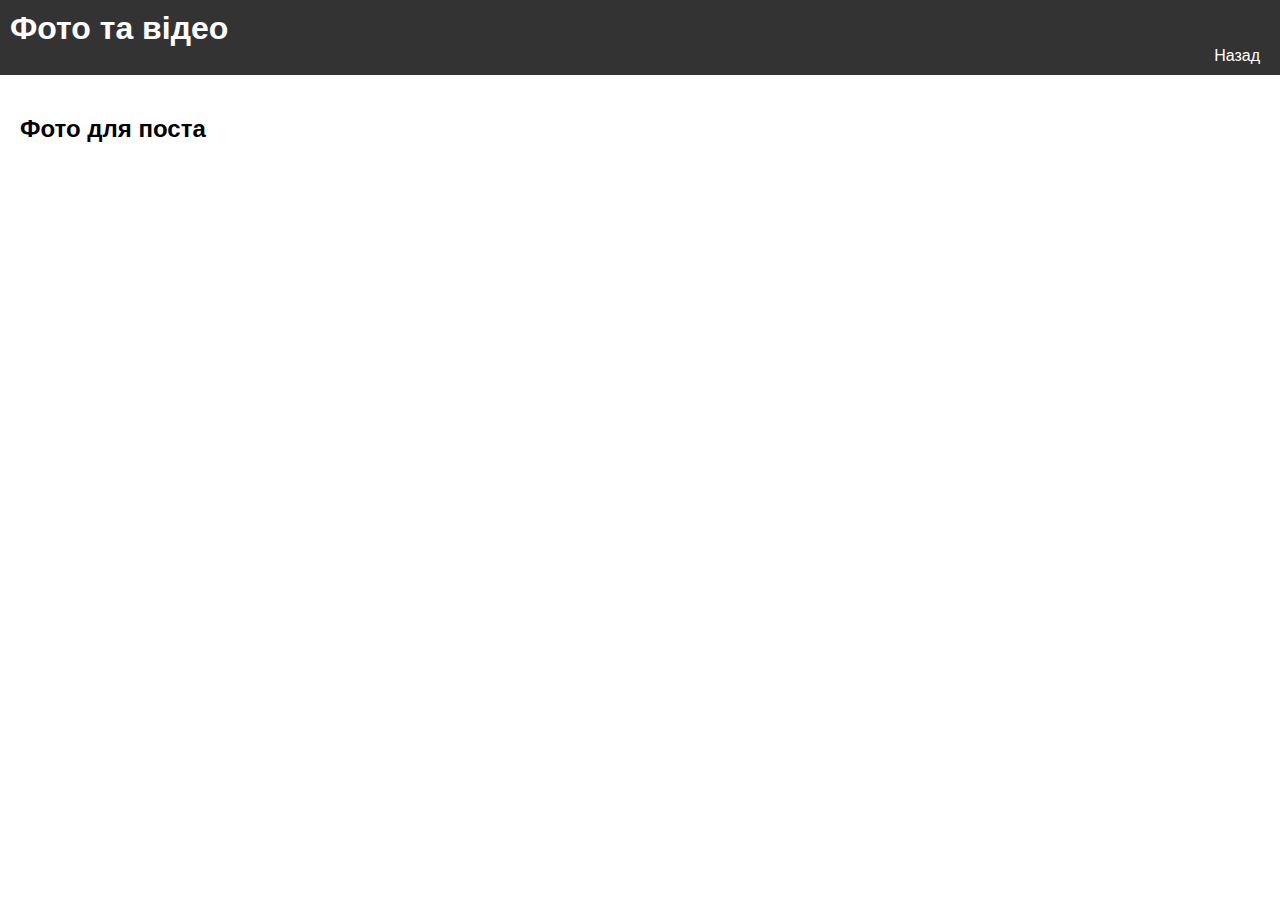
==== post.html @ 088eff0d "Add files via upload" ====
<!DOCTYPE html>
<html lang="en">
<head>
    <meta charset="UTF-8">
    <meta name="viewport" content="width=device-width, initial-scale=1.0">
    <title>Пост</title>
    <link rel="stylesheet" href="style.css">
</head>
<body>
    <header>
        <h1>Фото та відео</h1>
        <nav>
            <a href="index.html">Назад</a>
        </nav>
    </header>
    <main>
        <section id="main-content">
            <h2>Фото для поста</h2>
            <div id="photo_for_post">
                </div>
        </section>
    </main>
    <script src="script.js"></script>
</body>
</html>
---- style.css ----
body {
    font-family: Arial, sans-serif;
    margin: 0;
    padding: 0;
}

header {
    background-color: #333;
    color: #fff;
    padding: 10px;
}

header h1 {
    margin: 0;
}

header nav {
    text-align: right;
}

header nav a {
    margin-right: 10px;
    text-decoration: none;
    color: #fff;
}

header nav a:hover {
    color: #ccc;
}

#main-content {
    padding: 20px;
}

.photo_for_post {
  display: grid;
  grid-template-columns: repeat(auto-fit, minmax(200px, 1fr));
  gap: 20px;
  margin: 0 auto;
  max-width: 1200px; /* Inherited from the body */
}

.photo_for_post img {
  width: 100%;
  height: auto;
  border-radius: 8px;
  box-shadow: 0 0 10px rgba(0, 0, 0, 0.1);
}

.photo_stories {
  display: grid;
  grid-template-columns: repeat(auto-fit, minmax(200px, 1fr));
  gap: 20px;
  margin: 0 auto;
  max-width: 1200px; /* Inherited from the body */
}

.photo_stories img {
  width: 100%;
  height: auto;
  border-radius: 8px;
  box-shadow: 0 0 10px rgba(0, 0, 0, 0.1);
}
/* ³��� */
#video {
  display: grid;
  grid-template-columns: repeat(auto-fit, minmax(200px, 1fr));
  gap: 20px;
  margin: 0 auto;
  max-width: 1200px;
}

#video video {
  width: 100%;
  height: auto;
  border-radius: 8px;
  box-shadow: 0 0 10px rgba(0, 0, 0, 0.1);
}
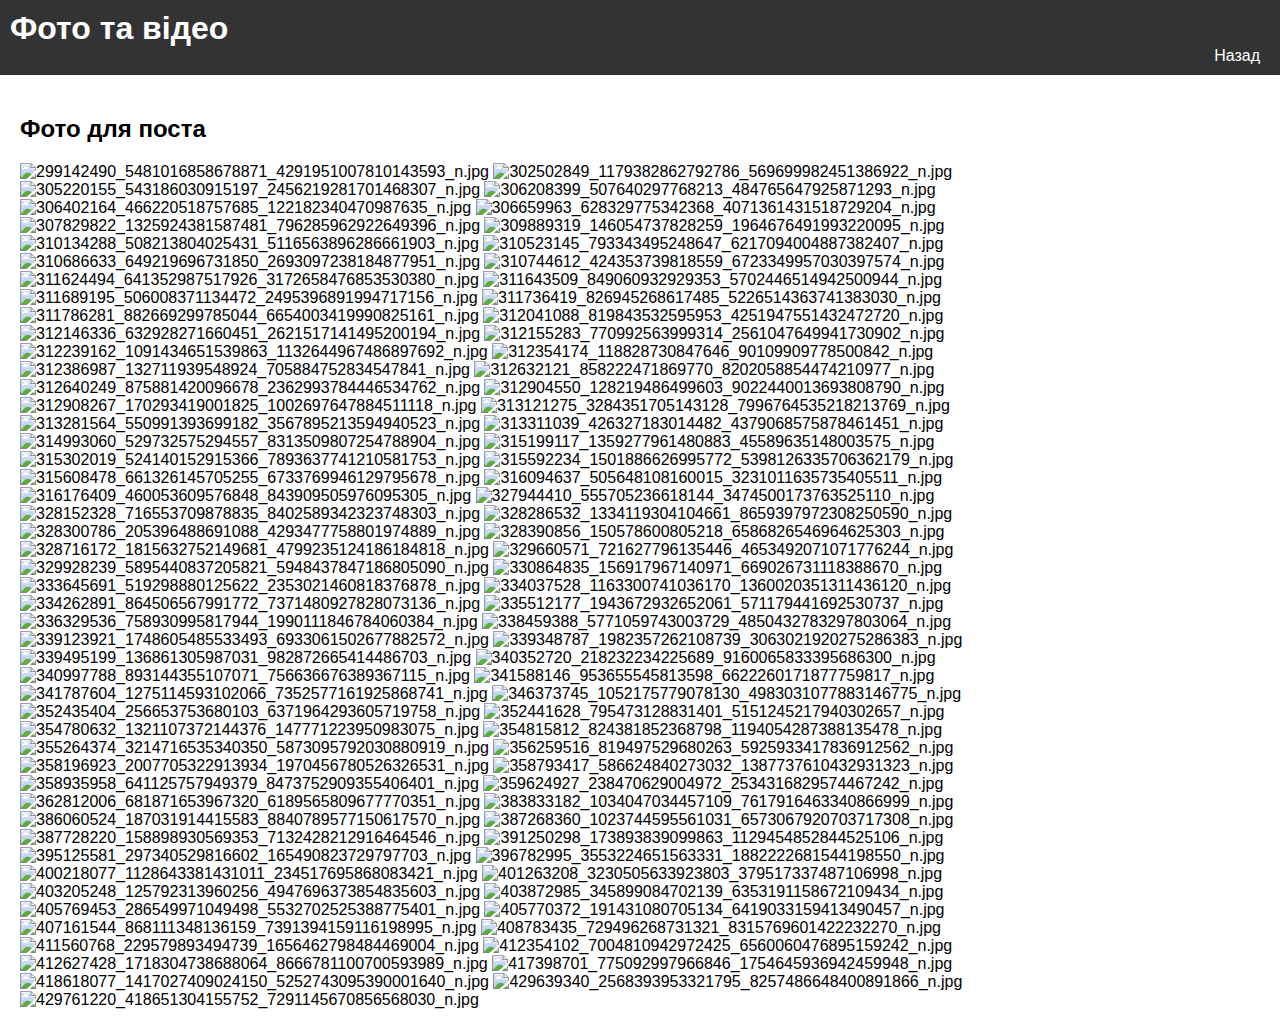
==== commit c32f4b02: "Update post.html" ====
--- a/post.html
+++ b/post.html
@@ -17,6 +17,99 @@
         <section id="main-content">
             <h2>Фото для поста</h2>
             <div id="photo_for_post">
+                <img src="vidguk\299142490_5481016858678871_4291951007810143593_n.jpg" alt="299142490_5481016858678871_4291951007810143593_n.jpg">
+<img src="vidguk\302502849_1179382862792786_569699982451386922_n.jpg" alt="302502849_1179382862792786_569699982451386922_n.jpg">
+<img src="vidguk\305220155_543186030915197_2456219281701468307_n.jpg" alt="305220155_543186030915197_2456219281701468307_n.jpg">
+<img src="vidguk\306208399_507640297768213_484765647925871293_n.jpg" alt="306208399_507640297768213_484765647925871293_n.jpg">
+<img src="vidguk\306402164_466220518757685_122182340470987635_n.jpg" alt="306402164_466220518757685_122182340470987635_n.jpg">
+<img src="vidguk\306659963_628329775342368_4071361431518729204_n.jpg" alt="306659963_628329775342368_4071361431518729204_n.jpg">
+<img src="vidguk\307829822_1325924381587481_796285962922649396_n.jpg" alt="307829822_1325924381587481_796285962922649396_n.jpg">
+<img src="vidguk\309889319_146054737828259_1964676491993220095_n.jpg" alt="309889319_146054737828259_1964676491993220095_n.jpg">
+<img src="vidguk\310134288_508213804025431_5116563896286661903_n.jpg" alt="310134288_508213804025431_5116563896286661903_n.jpg">
+<img src="vidguk\310523145_793343495248647_6217094004887382407_n.jpg" alt="310523145_793343495248647_6217094004887382407_n.jpg">
+<img src="vidguk\310686633_649219696731850_2693097238184877951_n.jpg" alt="310686633_649219696731850_2693097238184877951_n.jpg">
+<img src="vidguk\310744612_424353739818559_6723349957030397574_n.jpg" alt="310744612_424353739818559_6723349957030397574_n.jpg">
+<img src="vidguk\311624494_641352987517926_3172658476853530380_n.jpg" alt="311624494_641352987517926_3172658476853530380_n.jpg">
+<img src="vidguk\311643509_849060932929353_5702446514942500944_n.jpg" alt="311643509_849060932929353_5702446514942500944_n.jpg">
+<img src="vidguk\311689195_506008371134472_2495396891994717156_n.jpg" alt="311689195_506008371134472_2495396891994717156_n.jpg">
+<img src="vidguk\311736419_826945268617485_5226514363741383030_n.jpg" alt="311736419_826945268617485_5226514363741383030_n.jpg">
+<img src="vidguk\311786281_882669299785044_6654003419990825161_n.jpg" alt="311786281_882669299785044_6654003419990825161_n.jpg">
+<img src="vidguk\312041088_819843532595953_4251947551432472720_n.jpg" alt="312041088_819843532595953_4251947551432472720_n.jpg">
+<img src="vidguk\312146336_632928271660451_2621517141495200194_n.jpg" alt="312146336_632928271660451_2621517141495200194_n.jpg">
+<img src="vidguk\312155283_770992563999314_2561047649941730902_n.jpg" alt="312155283_770992563999314_2561047649941730902_n.jpg">
+<img src="vidguk\312239162_1091434651539863_1132644967486897692_n.jpg" alt="312239162_1091434651539863_1132644967486897692_n.jpg">
+<img src="vidguk\312354174_118828730847646_90109909778500842_n.jpg" alt="312354174_118828730847646_90109909778500842_n.jpg">
+<img src="vidguk\312386987_132711939548924_705884752834547841_n.jpg" alt="312386987_132711939548924_705884752834547841_n.jpg">
+<img src="vidguk\312632121_858222471869770_8202058854474210977_n.jpg" alt="312632121_858222471869770_8202058854474210977_n.jpg">
+<img src="vidguk\312640249_875881420096678_2362993784446534762_n.jpg" alt="312640249_875881420096678_2362993784446534762_n.jpg">
+<img src="vidguk\312904550_128219486499603_9022440013693808790_n.jpg" alt="312904550_128219486499603_9022440013693808790_n.jpg">
+<img src="vidguk\312908267_170293419001825_1002697647884511118_n.jpg" alt="312908267_170293419001825_1002697647884511118_n.jpg">
+<img src="vidguk\313121275_3284351705143128_7996764535218213769_n.jpg" alt="313121275_3284351705143128_7996764535218213769_n.jpg">
+<img src="vidguk\313281564_550991393699182_3567895213594940523_n.jpg" alt="313281564_550991393699182_3567895213594940523_n.jpg">
+<img src="vidguk\313311039_426327183014482_4379068575878461451_n.jpg" alt="313311039_426327183014482_4379068575878461451_n.jpg">
+<img src="vidguk\314993060_529732575294557_8313509807254788904_n.jpg" alt="314993060_529732575294557_8313509807254788904_n.jpg">
+<img src="vidguk\315199117_1359277961480883_45589635148003575_n.jpg" alt="315199117_1359277961480883_45589635148003575_n.jpg">
+<img src="vidguk\315302019_524140152915366_7893637741210581753_n.jpg" alt="315302019_524140152915366_7893637741210581753_n.jpg">
+<img src="vidguk\315592234_1501886626995772_5398126335706362179_n.jpg" alt="315592234_1501886626995772_5398126335706362179_n.jpg">
+<img src="vidguk\315608478_661326145705255_6733769946129795678_n.jpg" alt="315608478_661326145705255_6733769946129795678_n.jpg">
+<img src="vidguk\316094637_505648108160015_3231011635735405511_n.jpg" alt="316094637_505648108160015_3231011635735405511_n.jpg">
+<img src="vidguk\316176409_460053609576848_843909505976095305_n.jpg" alt="316176409_460053609576848_843909505976095305_n.jpg">
+<img src="vidguk\327944410_555705236618144_3474500173763525110_n.jpg" alt="327944410_555705236618144_3474500173763525110_n.jpg">
+<img src="vidguk\328152328_716553709878835_8402589342323748303_n.jpg" alt="328152328_716553709878835_8402589342323748303_n.jpg">
+<img src="vidguk\328286532_1334119304104661_8659397972308250590_n.jpg" alt="328286532_1334119304104661_8659397972308250590_n.jpg">
+<img src="vidguk\328300786_205396488691088_4293477758801974889_n.jpg" alt="328300786_205396488691088_4293477758801974889_n.jpg">
+<img src="vidguk\328390856_150578600805218_6586826546964625303_n.jpg" alt="328390856_150578600805218_6586826546964625303_n.jpg">
+<img src="vidguk\328716172_1815632752149681_4799235124186184818_n.jpg" alt="328716172_1815632752149681_4799235124186184818_n.jpg">
+<img src="vidguk\329660571_721627796135446_4653492071071776244_n.jpg" alt="329660571_721627796135446_4653492071071776244_n.jpg">
+<img src="vidguk\329928239_5895440837205821_5948437847186805090_n.jpg" alt="329928239_5895440837205821_5948437847186805090_n.jpg">
+<img src="vidguk\330864835_156917967140971_669026731118388670_n.jpg" alt="330864835_156917967140971_669026731118388670_n.jpg">
+<img src="vidguk\333645691_519298880125622_2353021460818376878_n.jpg" alt="333645691_519298880125622_2353021460818376878_n.jpg">
+<img src="vidguk\334037528_1163300741036170_1360020351311436120_n.jpg" alt="334037528_1163300741036170_1360020351311436120_n.jpg">
+<img src="vidguk\334262891_864506567991772_7371480927828073136_n.jpg" alt="334262891_864506567991772_7371480927828073136_n.jpg">
+<img src="vidguk\335512177_1943672932652061_571179441692530737_n.jpg" alt="335512177_1943672932652061_571179441692530737_n.jpg">
+<img src="vidguk\336329536_758930995817944_1990111846784060384_n.jpg" alt="336329536_758930995817944_1990111846784060384_n.jpg">
+<img src="vidguk\338459388_5771059743003729_4850432783297803064_n.jpg" alt="338459388_5771059743003729_4850432783297803064_n.jpg">
+<img src="vidguk\339123921_1748605485533493_6933061502677882572_n.jpg" alt="339123921_1748605485533493_6933061502677882572_n.jpg">
+<img src="vidguk\339348787_1982357262108739_3063021920275286383_n.jpg" alt="339348787_1982357262108739_3063021920275286383_n.jpg">
+<img src="vidguk\339495199_136861305987031_982872665414486703_n.jpg" alt="339495199_136861305987031_982872665414486703_n.jpg">
+<img src="vidguk\340352720_218232234225689_9160065833395686300_n.jpg" alt="340352720_218232234225689_9160065833395686300_n.jpg">
+<img src="vidguk\340997788_893144355107071_756636676389367115_n.jpg" alt="340997788_893144355107071_756636676389367115_n.jpg">
+<img src="vidguk\341588146_953655545813598_6622260171877759817_n.jpg" alt="341588146_953655545813598_6622260171877759817_n.jpg">
+<img src="vidguk\341787604_1275114593102066_7352577161925868741_n.jpg" alt="341787604_1275114593102066_7352577161925868741_n.jpg">
+<img src="vidguk\346373745_1052175779078130_4983031077883146775_n.jpg" alt="346373745_1052175779078130_4983031077883146775_n.jpg">
+<img src="vidguk\352435404_256653753680103_6371964293605719758_n.jpg" alt="352435404_256653753680103_6371964293605719758_n.jpg">
+<img src="vidguk\352441628_795473128831401_5151245217940302657_n.jpg" alt="352441628_795473128831401_5151245217940302657_n.jpg">
+<img src="vidguk\354780632_1321107372144376_147771223950983075_n.jpg" alt="354780632_1321107372144376_147771223950983075_n.jpg">
+<img src="vidguk\354815812_824381852368798_1194054287388135478_n.jpg" alt="354815812_824381852368798_1194054287388135478_n.jpg">
+<img src="vidguk\355264374_3214716535340350_5873095792030880919_n.jpg" alt="355264374_3214716535340350_5873095792030880919_n.jpg">
+<img src="vidguk\356259516_819497529680263_5925933417836912562_n.jpg" alt="356259516_819497529680263_5925933417836912562_n.jpg">
+<img src="vidguk\358196923_2007705322913934_1970456780526326531_n.jpg" alt="358196923_2007705322913934_1970456780526326531_n.jpg">
+<img src="vidguk\358793417_586624840273032_1387737610432931323_n.jpg" alt="358793417_586624840273032_1387737610432931323_n.jpg">
+<img src="vidguk\358935958_641125757949379_8473752909355406401_n.jpg" alt="358935958_641125757949379_8473752909355406401_n.jpg">
+<img src="vidguk\359624927_238470629004972_2534316829574467242_n.jpg" alt="359624927_238470629004972_2534316829574467242_n.jpg">
+<img src="vidguk\362812006_681871653967320_6189565809677770351_n.jpg" alt="362812006_681871653967320_6189565809677770351_n.jpg">
+<img src="vidguk\383833182_1034047034457109_7617916463340866999_n.jpg" alt="383833182_1034047034457109_7617916463340866999_n.jpg">
+<img src="vidguk\386060524_187031914415583_8840789577150617570_n.jpg" alt="386060524_187031914415583_8840789577150617570_n.jpg">
+<img src="vidguk\387268360_1023744595561031_6573067920703717308_n.jpg" alt="387268360_1023744595561031_6573067920703717308_n.jpg">
+<img src="vidguk\387728220_158898930569353_7132428212916464546_n.jpg" alt="387728220_158898930569353_7132428212916464546_n.jpg">
+<img src="vidguk\391250298_173893839099863_1129454852844525106_n.jpg" alt="391250298_173893839099863_1129454852844525106_n.jpg">
+<img src="vidguk\395125581_297340529816602_165490823729797703_n.jpg" alt="395125581_297340529816602_165490823729797703_n.jpg">
+<img src="vidguk\396782995_3553224651563331_1882222681544198550_n.jpg" alt="396782995_3553224651563331_1882222681544198550_n.jpg">
+<img src="vidguk\400218077_1128643381431011_234517695868083421_n.jpg" alt="400218077_1128643381431011_234517695868083421_n.jpg">
+<img src="vidguk\401263208_3230505633923803_379517337487106998_n.jpg" alt="401263208_3230505633923803_379517337487106998_n.jpg">
+<img src="vidguk\403205248_125792313960256_4947696373854835603_n.jpg" alt="403205248_125792313960256_4947696373854835603_n.jpg">
+<img src="vidguk\403872985_345899084702139_6353191158672109434_n.jpg" alt="403872985_345899084702139_6353191158672109434_n.jpg">
+<img src="vidguk\405769453_286549971049498_5532702525388775401_n.jpg" alt="405769453_286549971049498_5532702525388775401_n.jpg">
+<img src="vidguk\405770372_191431080705134_6419033159413490457_n.jpg" alt="405770372_191431080705134_6419033159413490457_n.jpg">
+<img src="vidguk\407161544_868111348136159_7391394159116198995_n.jpg" alt="407161544_868111348136159_7391394159116198995_n.jpg">
+<img src="vidguk\408783435_729496268731321_8315769601422232270_n.jpg" alt="408783435_729496268731321_8315769601422232270_n.jpg">
+<img src="vidguk\411560768_229579893494739_1656462798484469004_n.jpg" alt="411560768_229579893494739_1656462798484469004_n.jpg">
+<img src="vidguk\412354102_7004810942972425_6560060476895159242_n.jpg" alt="412354102_7004810942972425_6560060476895159242_n.jpg">
+<img src="vidguk\412627428_1718304738688064_8666781100700593989_n.jpg" alt="412627428_1718304738688064_8666781100700593989_n.jpg">
+<img src="vidguk\417398701_775092997966846_1754645936942459948_n.jpg" alt="417398701_775092997966846_1754645936942459948_n.jpg">
+<img src="vidguk\418618077_1417027409024150_5252743095390001640_n.jpg" alt="418618077_1417027409024150_5252743095390001640_n.jpg">
+<img src="vidguk\429639340_2568393953321795_8257486648400891866_n.jpg" alt="429639340_2568393953321795_8257486648400891866_n.jpg">
+<img src="vidguk\429761220_418651304155752_7291145670856568030_n.jpg" alt="429761220_418651304155752_7291145670856568030_n.jpg">
                 </div>
         </section>
     </main>
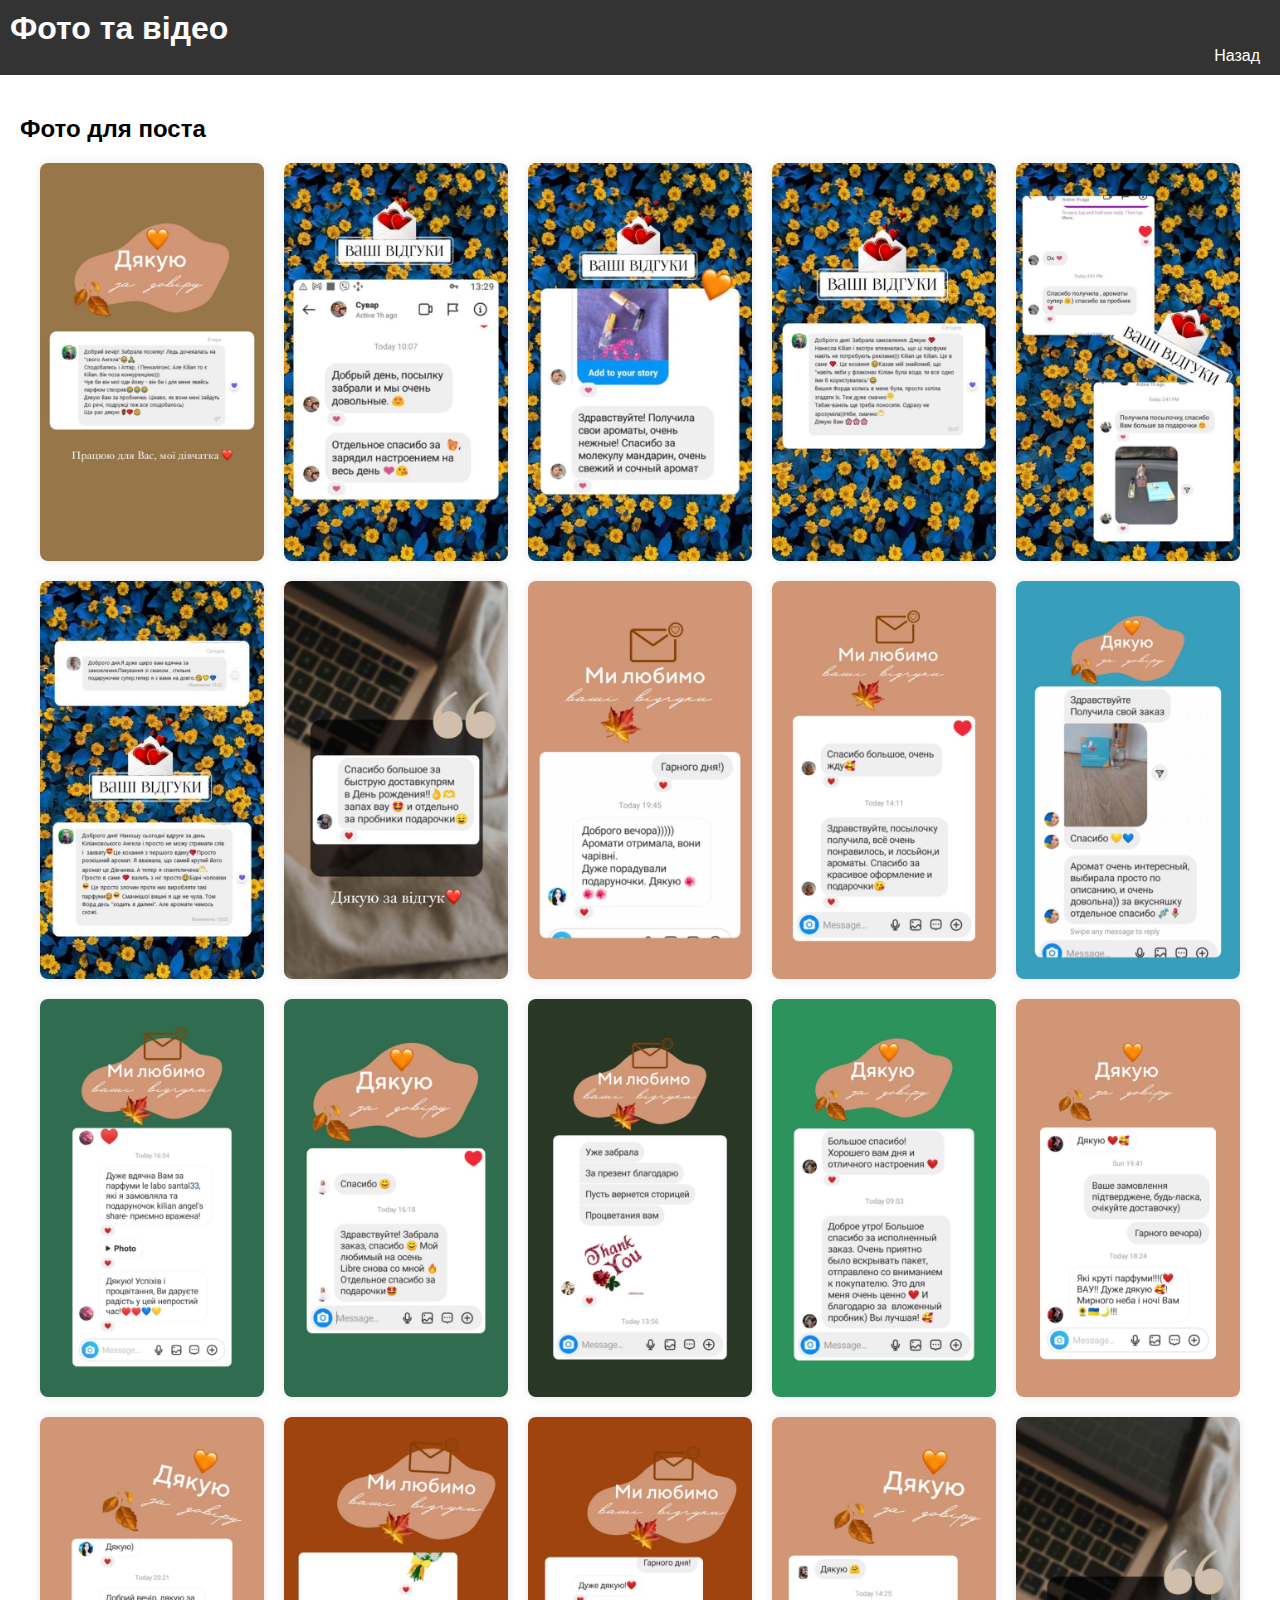
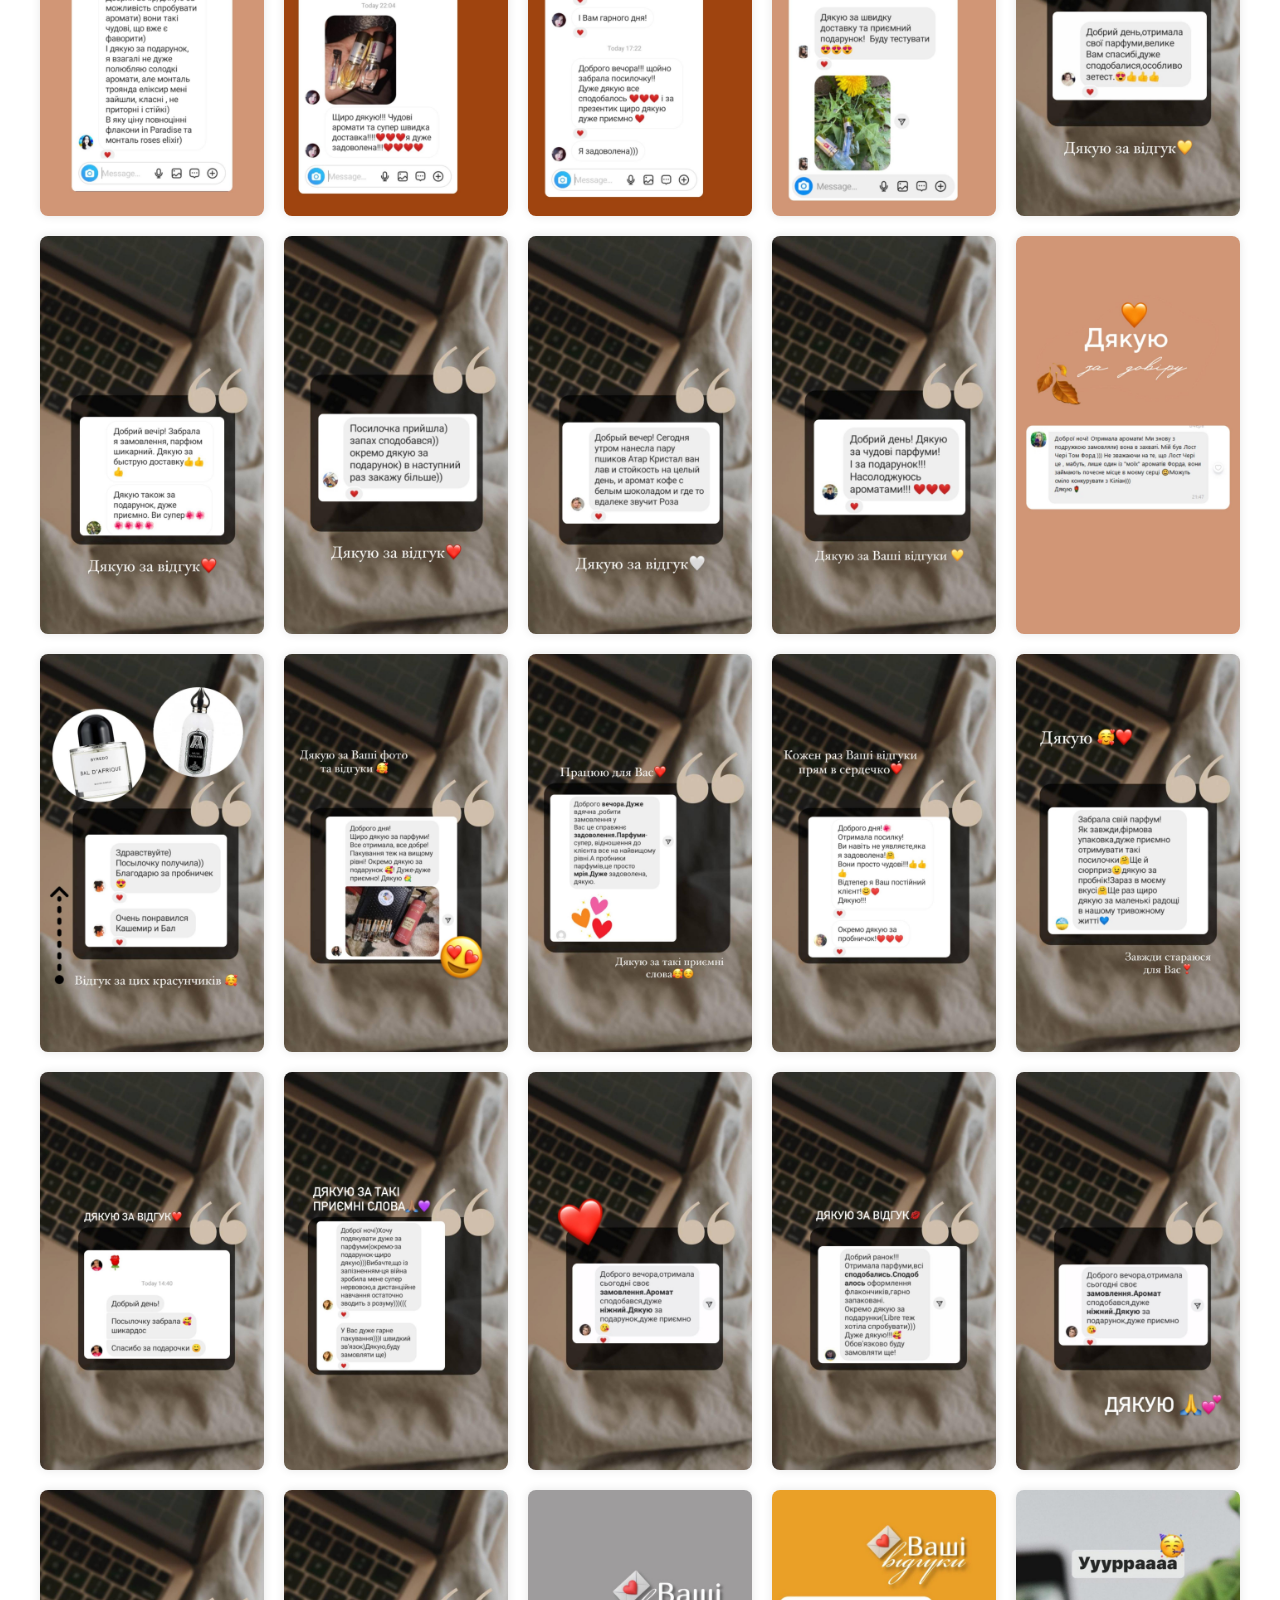
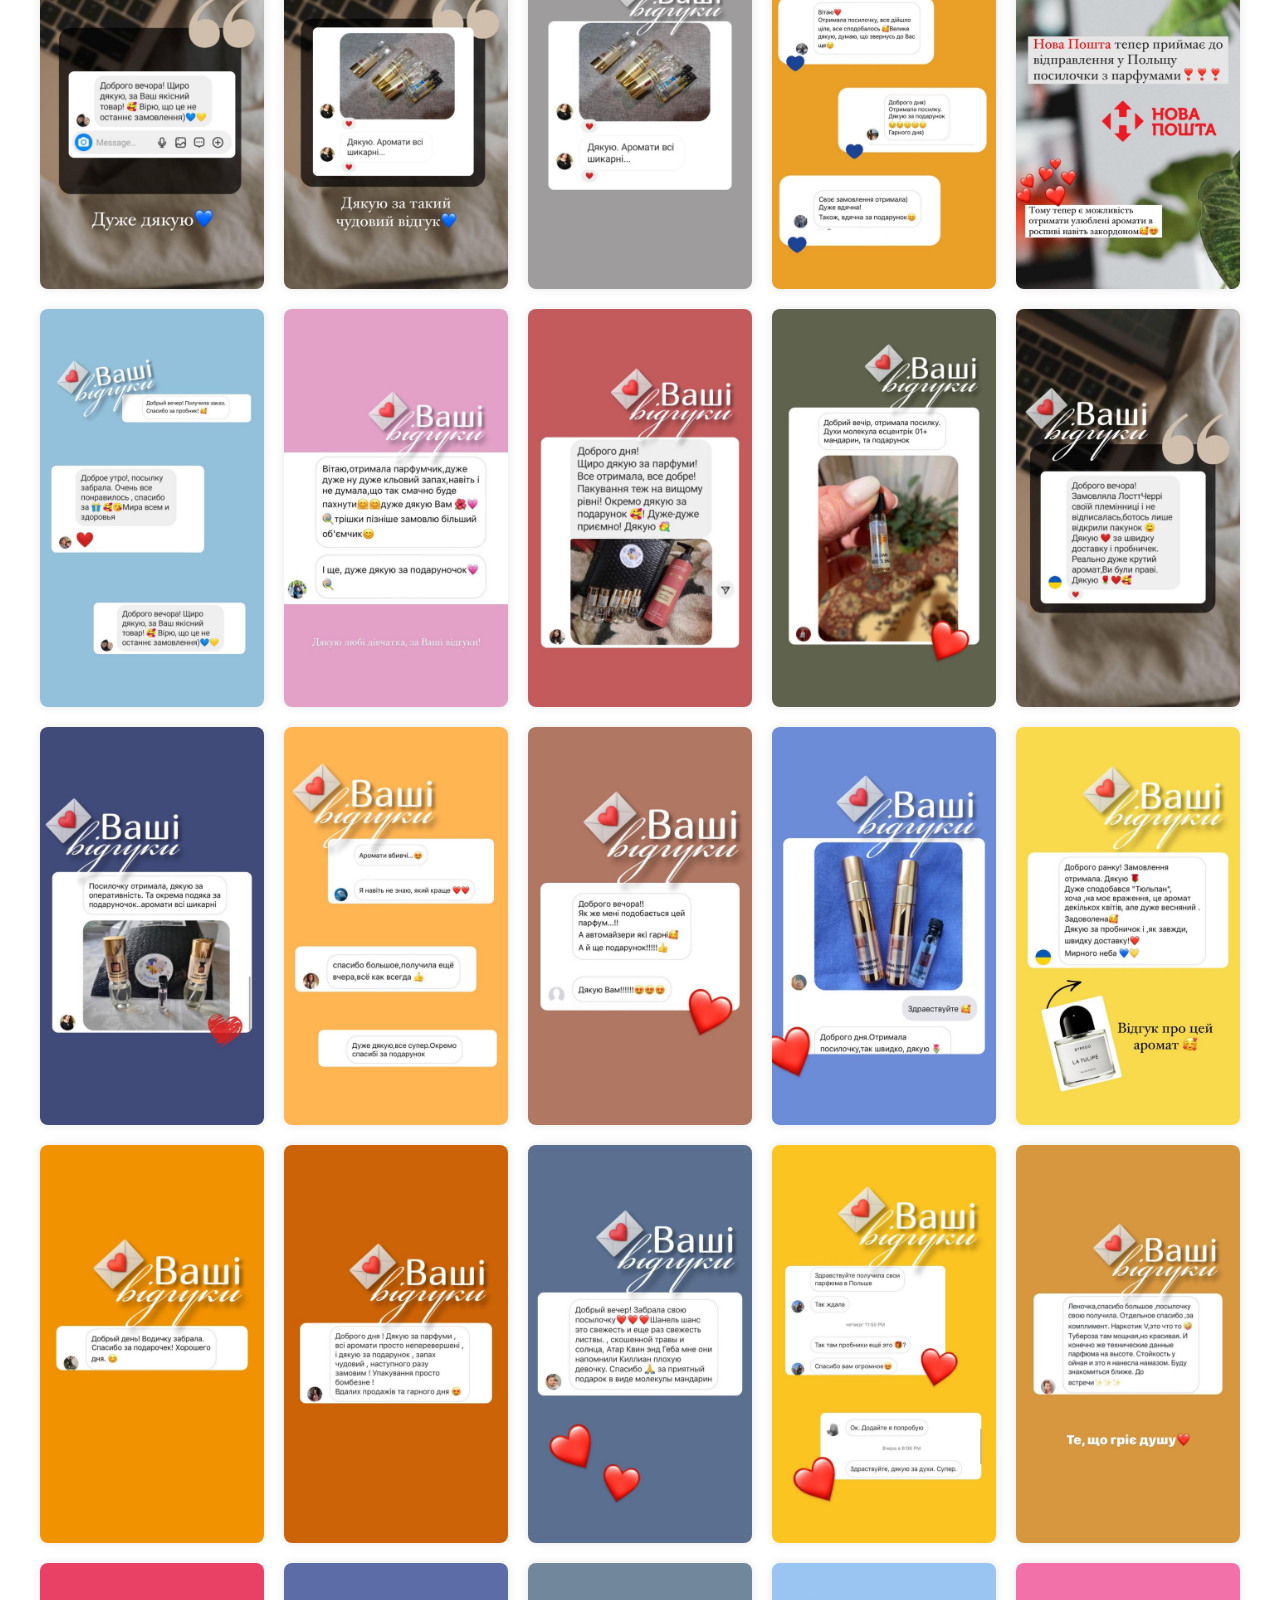
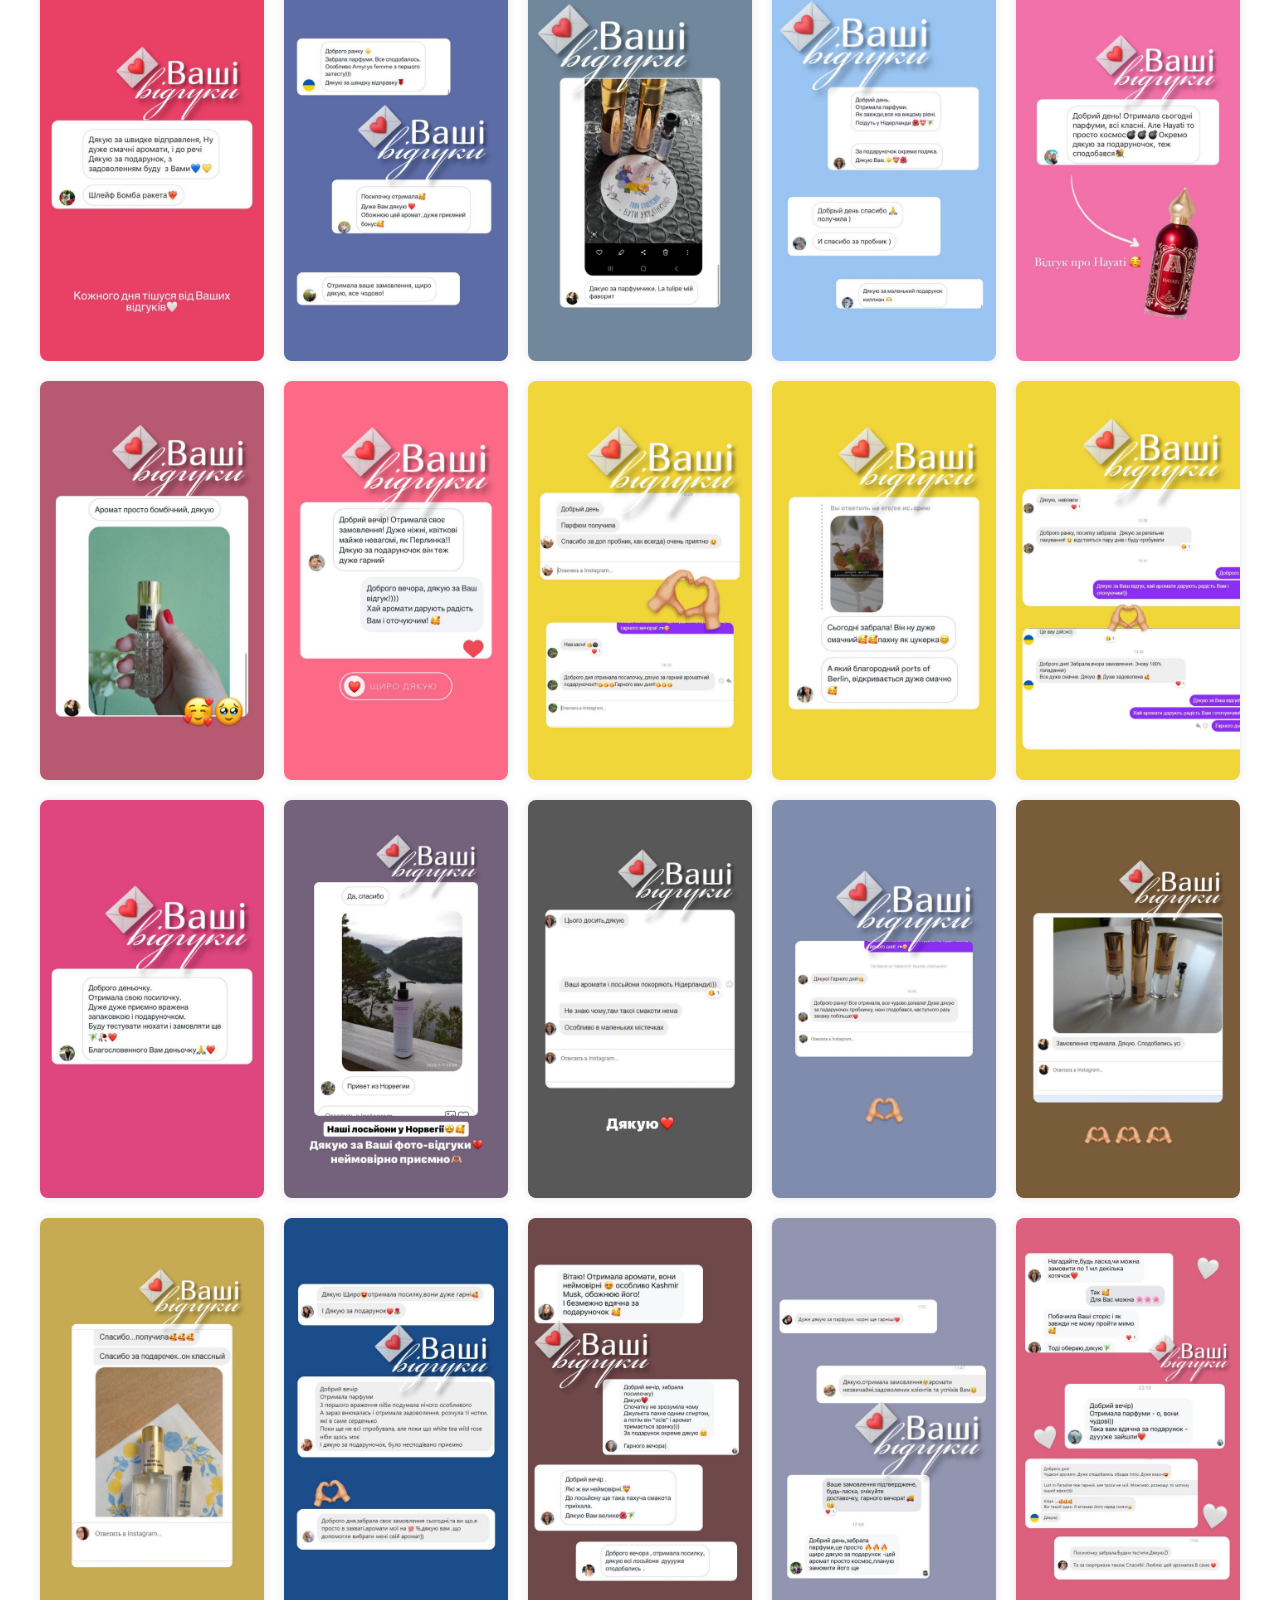
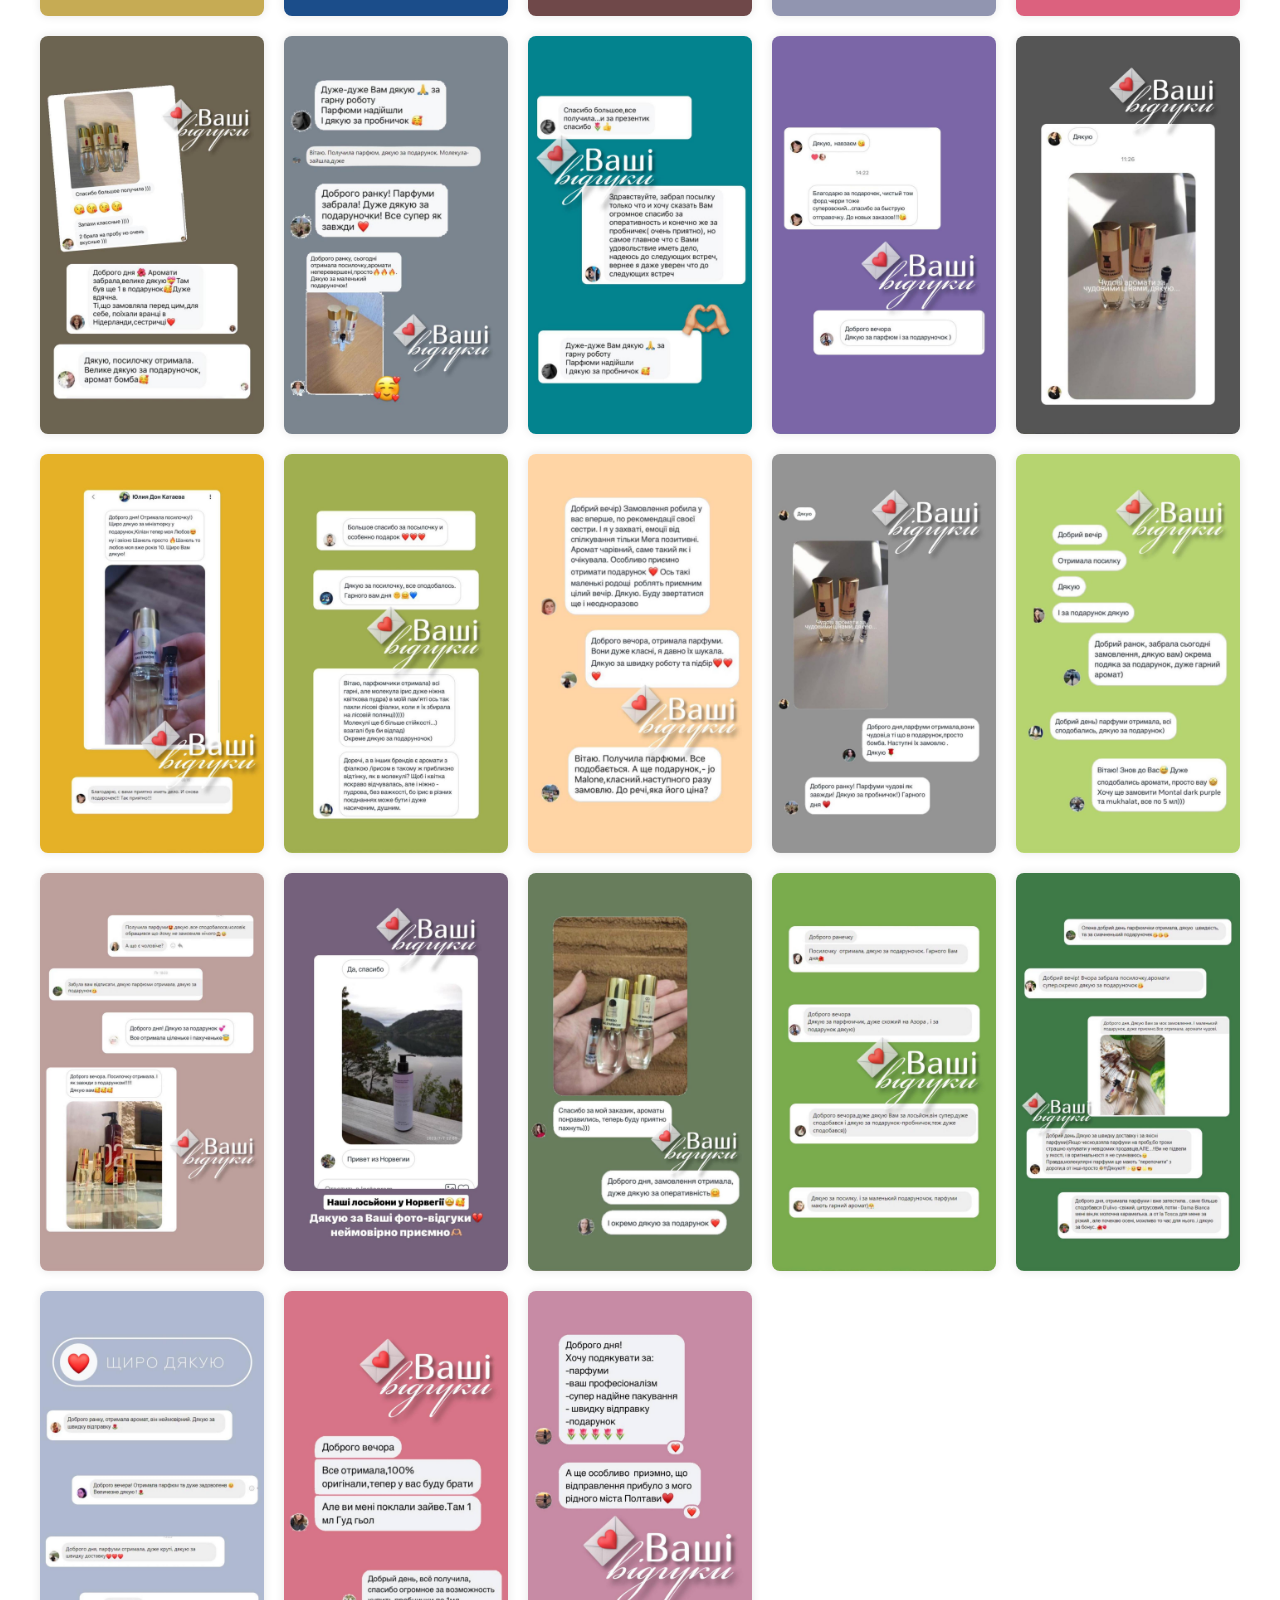
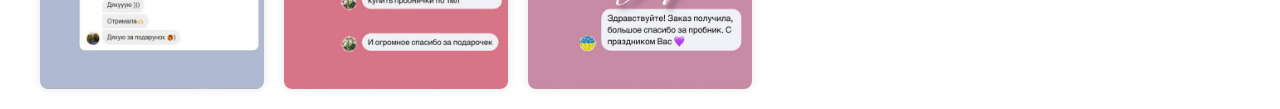
==== commit dc97f09e: "Update post.html" ====
--- a/post.html
+++ b/post.html
@@ -16,7 +16,7 @@
     <main>
         <section id="main-content">
             <h2>Фото для поста</h2>
-            <div id="photo_for_post">
+            <div id="photo_for_post" class="photo_stories">
                 <img src="vidguk\299142490_5481016858678871_4291951007810143593_n.jpg" alt="299142490_5481016858678871_4291951007810143593_n.jpg">
 <img src="vidguk\302502849_1179382862792786_569699982451386922_n.jpg" alt="302502849_1179382862792786_569699982451386922_n.jpg">
 <img src="vidguk\305220155_543186030915197_2456219281701468307_n.jpg" alt="305220155_543186030915197_2456219281701468307_n.jpg">
